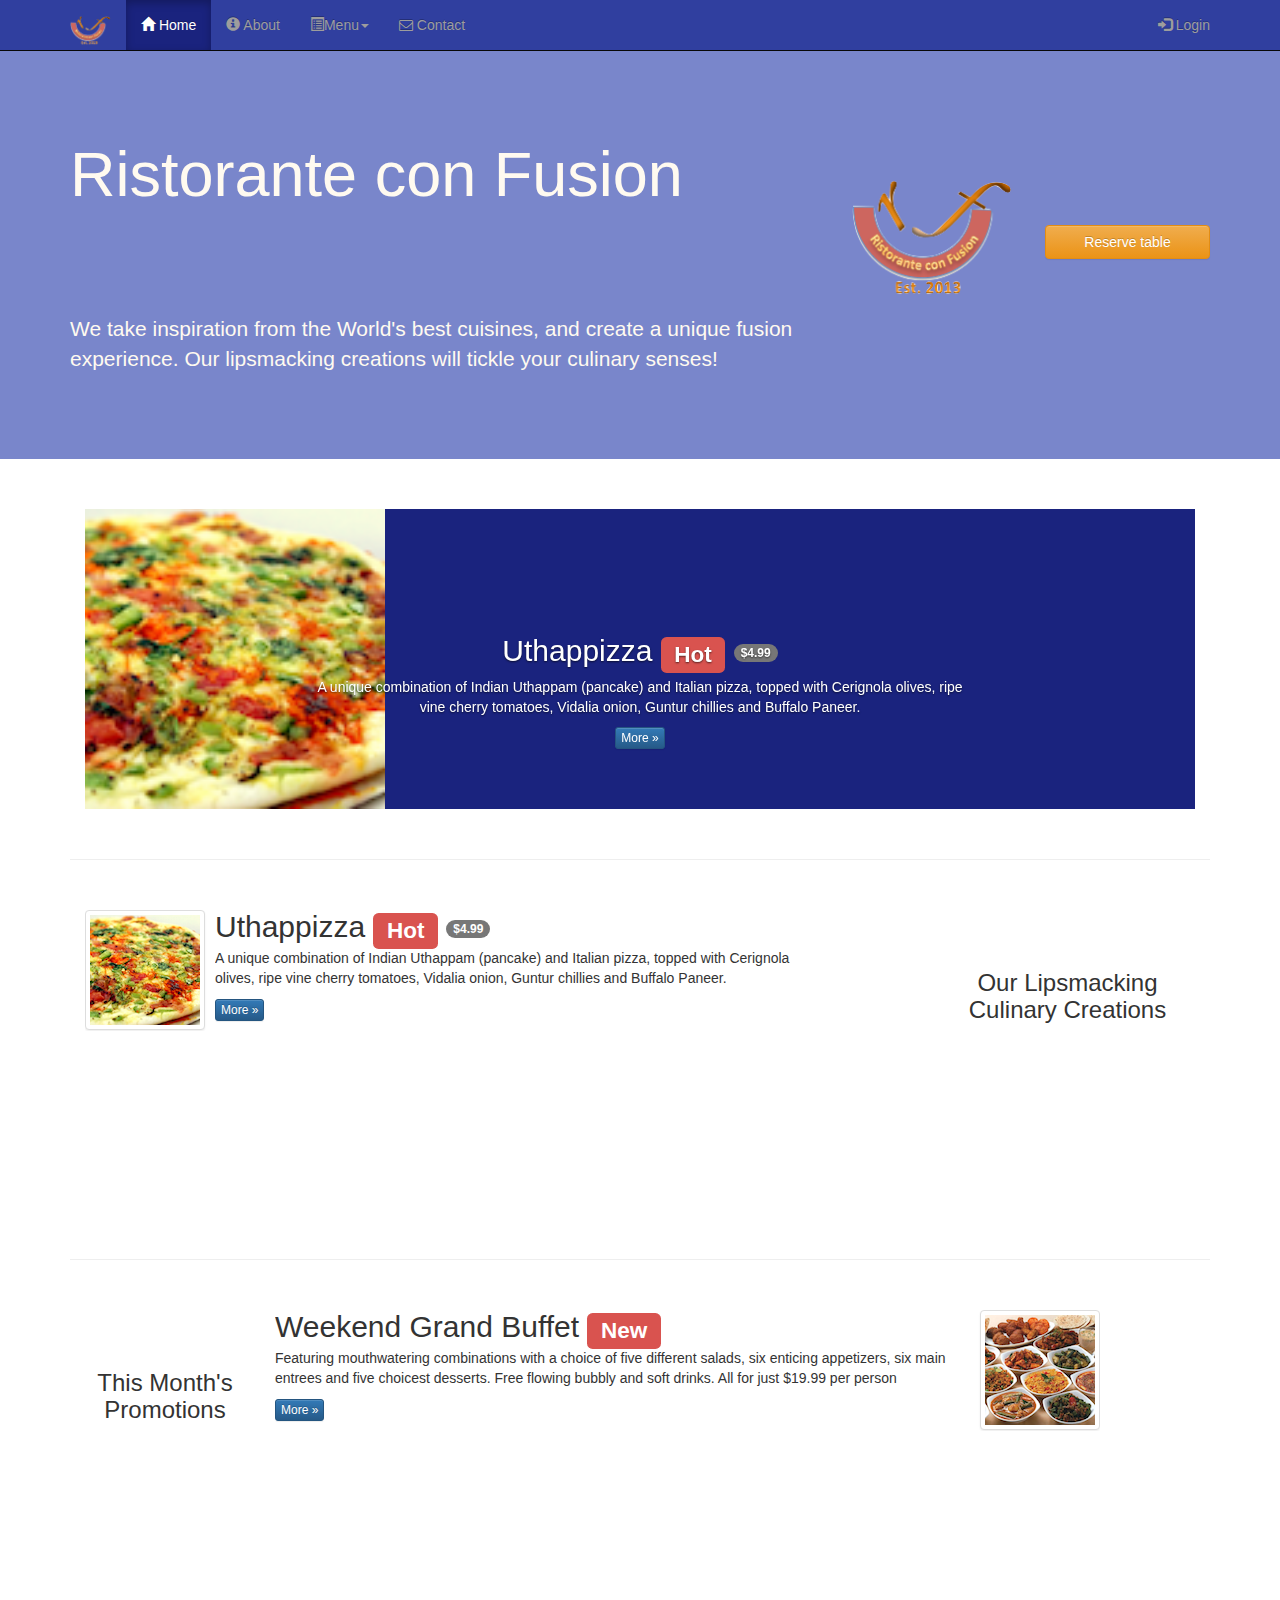
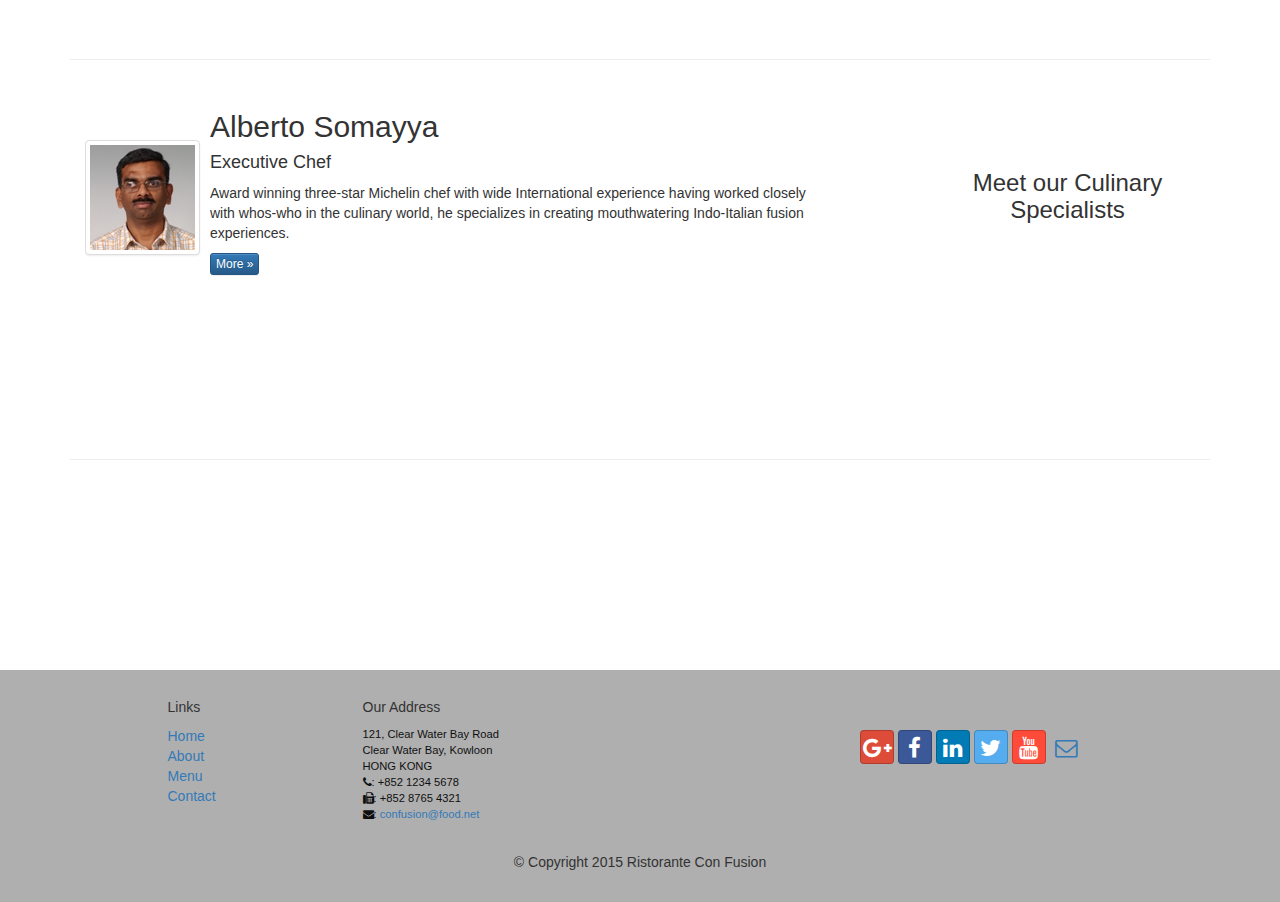
==== confusion/index.html @ 1c7f07f9 "Update index.html" ====
<!DOCTYPE html>
<html lang="en">

<head>
  <meta charset="utf-8">
  <meta http-equiv="X-UA-Compatible" content="IE-edge">
  <meta name="viewport" content="width=device-width, initial-scale=1">
  <!-- The above 3 meta tags *must* come first in the head; any other head content
    must come *after* these tags -->

    <title>Ristorante Con Fusion</title>

      <!-- Bootstrap -->
    <link href="css/bootstrap.min.css" rel="stylesheet">
    <link href="css/bootstrap-theme.min.css" rel="stylesheet">
    <link href="css/font-awesome.min.css" rel="stylesheet">
    <link href="css/bootstrap-social.css" rel="stylesheet">
    <link href="css/mystyles.css" rel="stylesheet">
    <!-- HTML5 shim and Respond.js for IE8 support of HTML5 elements and media queries -->
<!-- WARNING: Respond.js doesn't work if you view the page via file:// -->
<!--[if lt IE 9]>
  <script src="https://oss.maxcdn.com/html5shiv/3.7.2/html5shiv.min.js"></script>
  <script src="https://oss.maxcdn.com/respond/1.4.2/respond.min.js"></script>
<![endif]-->

</head>

<body>
  <nav class="navbar navbar-inverse navbar-fixed-top"
  role="navigation">
    <div class="container">
      <div class="navbar-header">
        <button type="button" class="navbar-toggle collapsed"
        data-toggle="collapse" data-target="#navbar" aria-expanded="false"
        aria-controls="navbar">
                  <span class="sr-only">Toggle navigation</span>
                  <span class="icon-bar"></span>
                  <span class="icon-bar"></span>
                  <span class="icon-bar"></span>
                </button>
                <a class="navbar-brand" href="#"><img src="img/logo.png" height=30 width=41></a>      </div>

      <div id="navbar" class="navbar-collapse collapse">

        <ul class="nav navbar-nav">
          <li class="active"><a href="#">
            <span class="glyphicon glyphicon-home"
            aria-hidden="true"></span> Home</a></li>
            <li><a href="aboutus.html">
                <span class="glyphicon glyphicon-info-sign"
                 aria-hidden="true"></span> About</a></li>
          <li class="dropdown">
            <a href="#" class="dropdown-toggle" data-toggle="dropdown"
             role="button" aria-haspopup="true" aria-expanded="false">
             <span class="glyphicon glyphicon-list-alt" aria-hidden="true">
             </span>Menu<span class="caret"></span></a>
            <ul class="dropdown-menu">
              <li><a href="#">Appetizers</a></li>
              <li><a href="#">Main coursers</a></li>
              <li><a href="#">Desserts</a></li>
              <li><a href="#">Drinks</a></li>
              <li role="serparator" class="divider"></li>
              <li class="dropdown-header">Specials</li>
				<li><a href="#">Lunch by</a></li>
              <li><a href="#">Weekend specials</a></li>
            </ul>
          </li>
          <li><a href="contactus.html">
            <i class="fa fa-envelope-o"></i> Contact</a>
          </li>
        </ul>
		    <ul class="nav navbar-nav navbar-right">
                    <li><a data-toggle="modal" data-target="#loginModal">
                    <span class="glyphicon glyphicon-log-in"></span> Login</a>
                    </li>
                </ul>
      </div>
    </div>
    </nav>

	<div id="loginModal" class="modal fade" role="dialog">
        <div class="modal-dialog">

        <!-- Modal content-->
        <div class="modal-content">
            <div class="modal-header">
                <button type="button" class="close" data-dismiss="modal">&times;</button>
                <h4 class="modal-title">Login </h4>
            </div>
            <div class="modal-body">
				<form class="form-inline">
					<div class="form-group">
						<label class="sr-only" for="email">Email address</label>
            			<input	type="email"	class="form-control input-sm" id="email" placeholder="Email">
					</div>
					<div class="form-group">
						<label class="sr-only" for="password">Password</label>
            			<input	type="password"	class="form-control input-sm" id="password" placeholder="Password">
					</div>
            			<div class="checkbox">
					<label><input type="checkbox">Remember me</label>
					</div>
          <button	type="submit"	class="btn btn-info btn-sm">Sign in</button>
					<button type="button" class="btn btn-default btn-sm"
                       data-dismiss="modal">Cancel</button>
        		</form>
            </div>
        </div>
        </div>
    </div>

	        <div id="Reservemodal" class="modal fade" role="dialog">
        <div class="modal-dialog">
        <!-- Modal content-->
        <div class="modal-content">
            <div class="modal-header">
                <button type="button" class="close" data-dismiss="modal">&times;</button>
                <h3 class="modal-title">Reserve a Table </h3>
            </div>
            <div class="modal-body">

             <div class="row row content">
          <p style="padding:10px;"></p>
            <form class="form-horizontal" role="form">

              <div class="form-group">
		      <div class="col-sm-2 col-sm-offset-1">
                <label for="guests" class="control-label">Number of Guests</label>
		      </div>
                <div class="col-sm-9">
                  <input type="radio" name="number" value="one"> 1
                  <input type="radio" name="number" value="two"> 2
                  <input type="radio" name="number" value="three"> 3
                  <input type="radio" name="number" value="four"> 4
                  <input type="radio" name="number" value="five"> 5
                  <input type="radio" name="number" value="six"> 6
                </div>
              </div>

		    <div class="form-group">
			    <div class="col-sm-2 col-sm-offset-1">
					<label for "section" class="control-label"> Section </label>
				</div>
				<div class="col-sm-9">
					<div class="btn-group btn-group-sm" role="group">
						<div class="btn-group" data-toggle="buttons">
							<label class="btn btn-default active btn btn-success">
								<input type="radio" id="non-smoking">Non-smoking</button>
							</label>
							<label class="btn btn-default btn btn-danger">
								<input type="radio" id="smoking">Smoking</button>
							</label>
			    </div>
					</div>
				</div>
				</div>

              <p style="padding:10px;"></p>
              <div class="form-group has-feedback">
		      <div class="col-sm-2 col-sm-offset-1">
                <label for="date" class="control-label">Date and time</label>
		      </div>

                <div class="col-sm-4">
                    <input type="date" class="form-control" id="date" name="date" placeholder="Date">
                    <i class="glyphicon glyphicon-calendar form-control-feedback"></i>
                </div>

                <div class="col-sm-4">
                  <input type="time" class="form-control" id="time" name="time" placeholder="Time">
                  <i class="glyphicon glyphicon-time form-control-feedback"></i>
                </div>
              </div>

              <div class="col-sm-4 col-sm-offset-3">
		      <button type="submit" class="btn btn-primary">Reserve</button>
		      <button type="button" class="btn btn-default btn-sm" data-dismiss="modal">Cancel</button>
		</div>

            <p style="padding:15px;"></p>
	    <div class="col-sm-12">
            <div class="alert alert-warning alert-dismissible" role="alert">
              <button type="button" class="close" data-dismiss="alert" aria-label="Close">
                <span aria-hidden="true">&times;</span>
              </button>
              <strong>Warning</strong>:Please
              <a href="tel:+85212345678" class="alert-link">
              call</a> us to reserve for more than six guests.
		    </div>

            </form>
          </div>
        </div>

            </div>
        </div>
        </div>
    </div>

    <header class="jumbotron row-header">

        <!-- Main component for a primary marketing message or call to action -->

        <div class="container">
            <div class="row">
                <div class="col-xs-12 col-sm-8">
                    <h1>Ristorante con Fusion</h1>
                    <p style="padding:40px;"></p>
                    <p>We take inspiration from the World's best cuisines, and create a unique fusion experience. Our lipsmacking creations will tickle your culinary senses!</p>
                </div>
                <div class="col-xs-12 col-sm-2">
                    <p style="padding:20px;"></p>
                    <img src="img/logo.png" class="img-responsive">
                </div>
                <div class="col-xs-12 col-sm-2">
                  <p style="padding:45px;"></p>
			<a type="button" class="btn btn-warning	btn-block"
			   data-toggle="modal" data-target="#Reservemodal">Reserve table</a>
                </div>

            </div>
        </div>

    </header>

    <div class="container">

	    <div class="row row-content">
			<div class="col-xs-12">
				<div id="mycarousel" class="carousel slide" data-ride="carousel">
					             <!-- Wrapper for slides -->
                <div class="carousel-inner" role="listbox">
                    <div class="item active">
                        <img class="img-responsive"
                         src="img/uthappizza.png" alt="Uthappizza">
                        <div class="carousel-caption">
                        <h2>Uthappizza  <span class="label label-danger">Hot</span> <span class="badge">$4.99</span></h2>
                        <p>A unique combination of Indian Uthappam (pancake) and
                          Italian pizza, topped with Cerignola olives, ripe vine
                          cherry tomatoes, Vidalia onion, Guntur chillies and
                          Buffalo Paneer.</p>
                        <p><a class="btn btn-primary btn-xs" href="#">More &raquo;</a></p>
                        </div>
                    </div>
                    <div class="item">
						<img class="media-object img-thumbnail" src="img/buffet.png" alt="buffet">
                        <div class="carousel-caption">
                        <h2>Weekend Grand Buffet <span class="label label-danger label-xs">New</span></h2>
                         <p>Featuring mouthwatering combinations with a choice of five different salads,
                  six enticing appetizers, six main entrees and five choicest desserts.
                  Free flowing bubbly and soft drinks. All for just $19.99 per person </p>
                <p><a class="btn btn-primary btn-xs" href="#">More &raquo;</a></p>
                        </div>
                    </div>
                    <div class="item">
                        <img class="media-object img-thumbnail"
                       src="img/alberto.png" alt="Alberto Somayya">
                        <div class="carousel-caption">
							<h2>Alberto Somayya</h2>
							<h4>Executive chef</h4>
                         <p>Award winning three-star Michelin chef with wide
                       International experience having worked closely with
                       whos-who in the culinary world, he specializes in
                        creating mouthwatering Indo-Italian fusion experiences.
                       </p>
                      <p><a class="btn btn-primary btn-xs" href="#">More &raquo;</a></p>
                        </div>
                    </div>
                </div>
				</div>
			</div>
    </div>

        <div class="row row-content">
            <div class="col-xs-12 col-sm-3 col-sm-push-9">
                <p style="padding:20px;"></p>
                <h3 align=center>Our Lipsmacking Culinary Creations</h3>
            </div>
            <div class="col-xs-12 col-sm-8 col-sm-pull-3">
              <div class="media">
                  <div class="media-left media-middle">
                      <a href="#">
                      <img class="media-object img-thumbnail"
                       src="img/uthappizza.png" alt="Uthappizza">
                      </a>
                  </div>
                  <div class="media-body">
                      <h2 class="media-heading">Uthappizza
                        <span class="label label-danger">Hot</span>
                       <span class="badge">$4.99</span>
                     </h2>
                      <p>A unique combination of Indian Uthappam (pancake) and
                        Italian pizza, topped with Cerignola olives, ripe vine
                        cherry tomatoes, Vidalia onion, Guntur chillies and
                        Buffalo Paneer.</p>
                      <p><a class="btn btn-primary btn-xs" href="#">More &raquo;</a></p>
                  </div>
              </div>
            </div>
        </div>


        <div class="row row-content">
            <div class="col-xs-12 col-sm-2">
                <p style="padding:20px;"></p>
                <h3 align=center>This Month's Promotions</h3>
            </div>
            <div class="col-xs-12 col-sm-9">
              <div class="media">
                <div class="media-body">
                <h2 class="media-heading">Weekend Grand Buffet
                  <span class="label label-danger label-xs">New</span>

                </h2>
                <p>Featuring mouthwatering combinations with a choice of five different salads,
                  six enticing appetizers, six main entrees and five choicest desserts.
                  Free flowing bubbly and soft drinks. All for just $19.99 per person </p>
                <p><a class="btn btn-primary btn-xs" href="#">More &raquo;</a></p>
              </div>
              <div class="media-right media-middle">
                  <a href="#">
                  <img class="media-object img-thumbnail"
                   src="img/buffet.png" alt="buffet">
                  </a>
              </div>
            </div>
        </div>
      </div>






        <div class="row row-content">
            <div class="col-xs-12 col-sm-3 col-sm-push-9">
                <p style="padding:20px;"></p>
                <h3 align=center>Meet our Culinary Specialists</h3>
            </div>
            <div class="col-xs-12 col-sm-8 col-sm-pull-3" >
              <div class="media">
                  <div class="media-left media-middle">
                      <a href="#">
                      <img class="media-object img-thumbnail"
                       src="img/alberto.png" alt="Alberto Somayya">
                      </a>
                  </div>
                  <div class="media-body">
                      <h2 class="media-heading">Alberto Somayya</h2>
                      <h4>Executive Chef</h4>
                      <p>Award winning three-star Michelin chef with wide
                       International experience having worked closely with
                       whos-who in the culinary world, he specializes in
                        creating mouthwatering Indo-Italian fusion experiences.
                       </p>
                      <p><a class="btn btn-primary btn-xs" href="#">More &raquo;</a></p>
                  </div>
              </div>
            </div>
        </div>

    </div>

    <p style="padding:100px;"></p>
    <footer class="row-footer">
        <div class="container">
            <div class="row">
                <div class="col-xs-5 col-xs-offset-1 col-sm-2 col-sm-offset-1">
                    <h5>Links</h5>
                    <ul class="list-unstyled">
                        <li><a href="#">Home</a></li>
                        <li><a href="#">About</a></li>
                        <li><a href="#">Menu</a></li>
                        <li><a href="#">Contact</a></li>
                    </ul>
                </div>
                <div class="col-xs-6 col-sm-5">
                    <h5>Our Address</h5>
                    <address>
		              121, Clear Water Bay Road<br>
		              Clear Water Bay, Kowloon<br>
		              HONG KONG<br>
		              <i class="fa fa-phone"></i>: +852 1234 5678<br>
		              <i class="fa fa-fax"></i>: +852 8765 4321<br>
		              <i class="fa fa-envelope"></i>: <a href="mailto:confusion@food.net">confusion@food.net</a>
		           </address>
                </div>
                <div class="col-xs-12 col-sm-4">
                    <div class="nav navbar-nav" style="padding: 40px 10px;">

                        <a class="btn btn-social-icon btn-google-plus" href="http://google.com/+">
                          <i class="fa fa-google-plus"></i></a>
                        <a class="btn btn-social-icon btn-facebook" href="http://www.facebook.com/profile.php?id=">
                          <i class="fa fa-facebook"></i></a>
                        <a class="btn btn-social-icon btn-linkedin" href="http://www.linkedin.com/in/">
                          <i class="fa fa-linkedin"></i></a>
                        <a class="btn btn-social-icon btn-twitter" href="http://twitter.com/">
                          <i class="fa fa-twitter"></i></a>
                        <a class="btn btn-social-icon btn-youtube" href="http://youtube.com/">
                          <i class="fa fa-youtube"></i></a>
                        <a class="btn btn-social-icon" href="mailto:">
                          <i class="fa fa-envelope-o"></i></a>
                    </div>
                </div>
                <div class="col-xs-12 col-sm-12">
                    <p style="padding:10px;"></p>
                    <p align=center>© Copyright 2015 Ristorante Con Fusion</p>
                </div>
            </div>
        </div>
    </footer>
    <!-- jQuery (necessary for Bootstrap's JavaScript plugins) -->
  <script src="https://ajax.googleapis.com/ajax/libs/jquery/1.11.3/jquery.min.js"></script>
  <!-- Include all compiled plugins (below), or include individual files as needed -->
  <script src="js/bootstrap.min.js"></script>
	    <script>
        $(document).ready(function(){
        $('[data-toggle="tooltip"]').tooltip();
         });
    </script>



</body>

</html>
---- confusion/css/mystyles.css ----
.row-header{
  margin:0px auto;
  padding:0px auto;
}

.row-content {
  margin:0px auto;
  padding: 50px 0px 50px 0px;
  border-bottom: 1px ridge;
  min-height: 400px;
}

.jumbotron {
  padding: 70px 30px 70px 30px;
  margin:0px auto;
  background: #7986CB;
  color:floralwhite;
}

address{
  font-size: 80%;
  margin:0px;
  color:#0f0f0f;
}

.row-footer {
  margin:0px auto;
  background-color: #AFAFAF;
  padding: 20px 0px 20px 0px
}

body{
  align:center;
  padding:50px 0px 0px 0px;
  z-index:0;
}

.navbar-inverse {
  background: #303F9F;
}

.navbar-inverse .navbar-nav > .active > a,
.navbar-inverse .navbar-nav > .active > a:hover,
.navbar-inverse .navbar-nav > .active > a:focus {
  color: #fff;
  background: #1A237E;
}

.navbar-inverse .navbar-nav > .open > a,
.navbar-inverse .navbar-nav > .open > a:hover,
.navbar-inverse .navbar-nav > .open > a:focus{
  color: #fff;
  background: #1A237E;
}

.navbar-inverse .navbar-nav .open .dropdown-menu> li> a,
.navbar-inverse .navbar-nav .open .dropdown-menu {
  background-color: #303F9F;
  color: #eeeeee
}

.navbar-inverse .navbar-nav .open .dropdown-menu> li> a {
  color: #000000;
}

.tab-content {
  border-left: 1px solid #ddd;
  border-right: 1px solid #ddd;
  border-bottom: 1px solid #ddd;
  padding: 10px;
}

.affix{
  top:100px;
}

.carousel {
    background:#1A237E;
}
.carousel .item {
  height: 300px;
}
.item img {
    position: absolute;
    top: 0;
    left: 0;
    min-height: 300px;
}
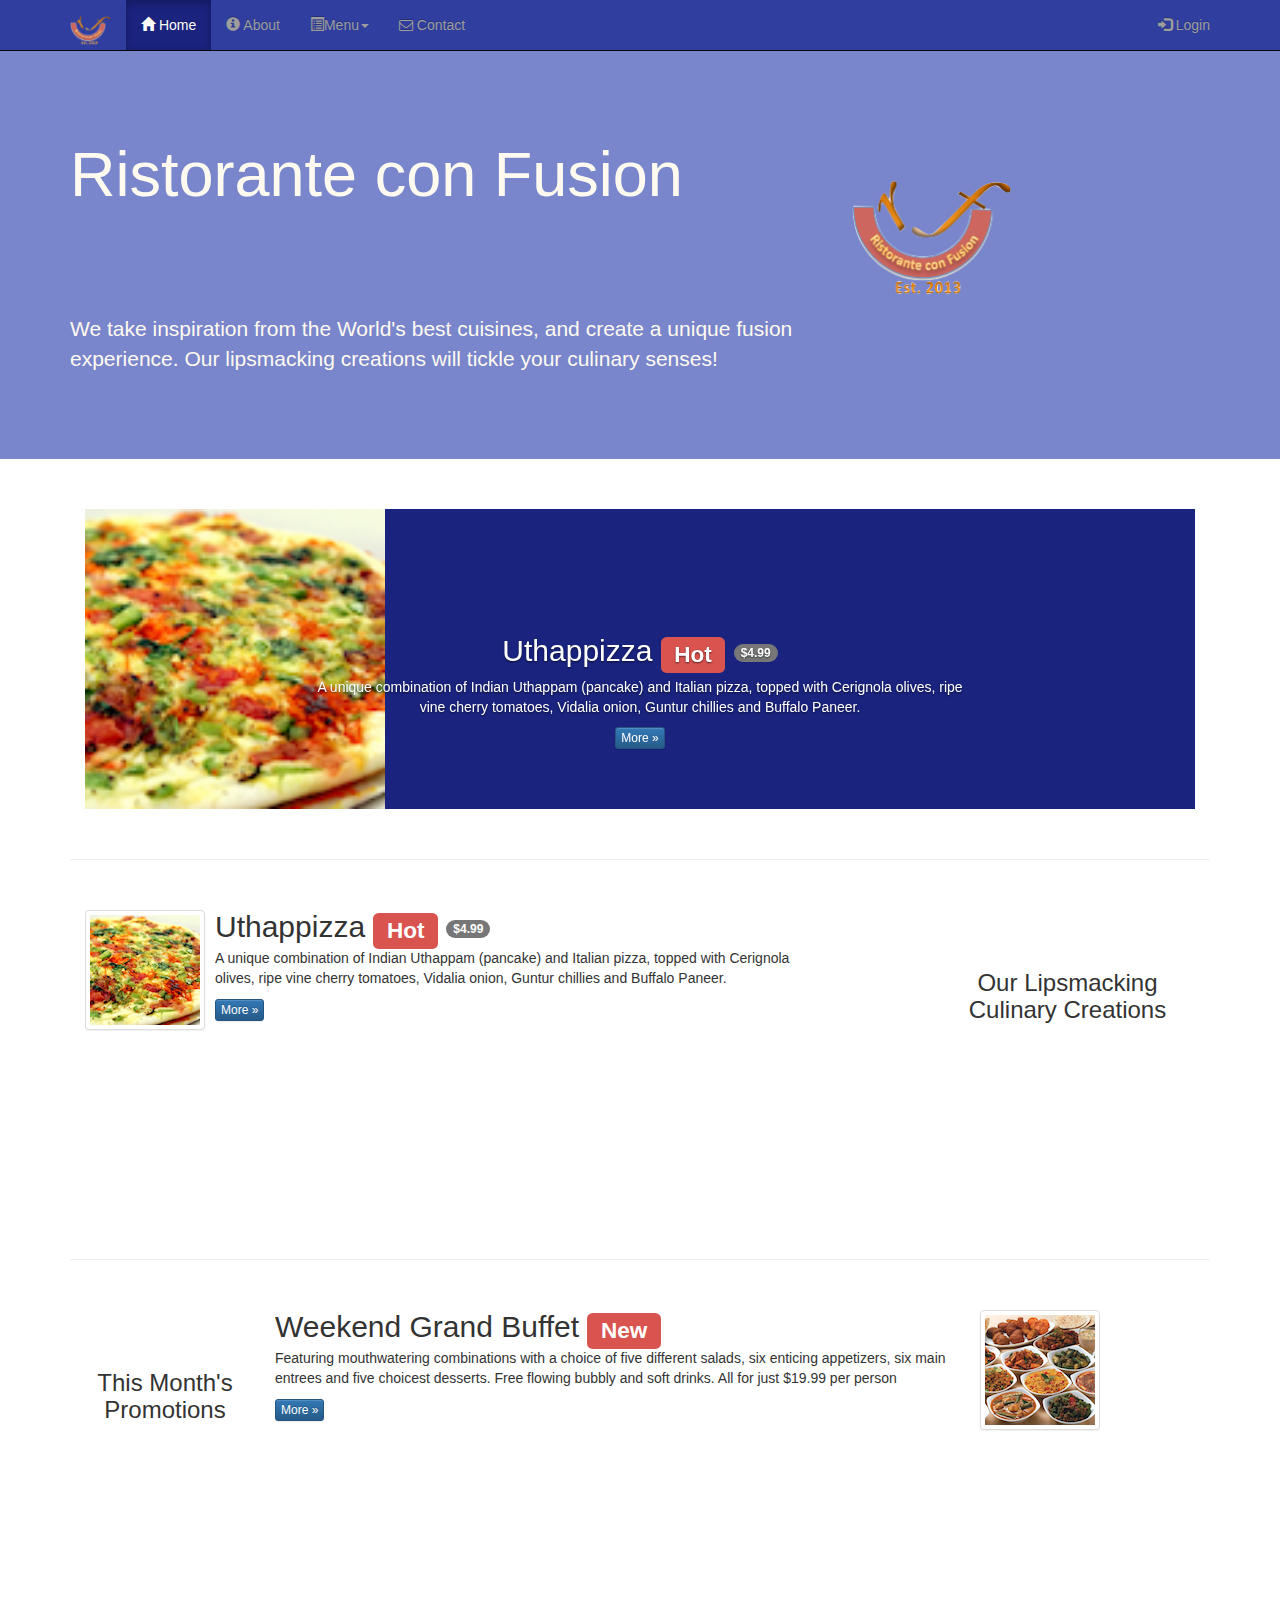
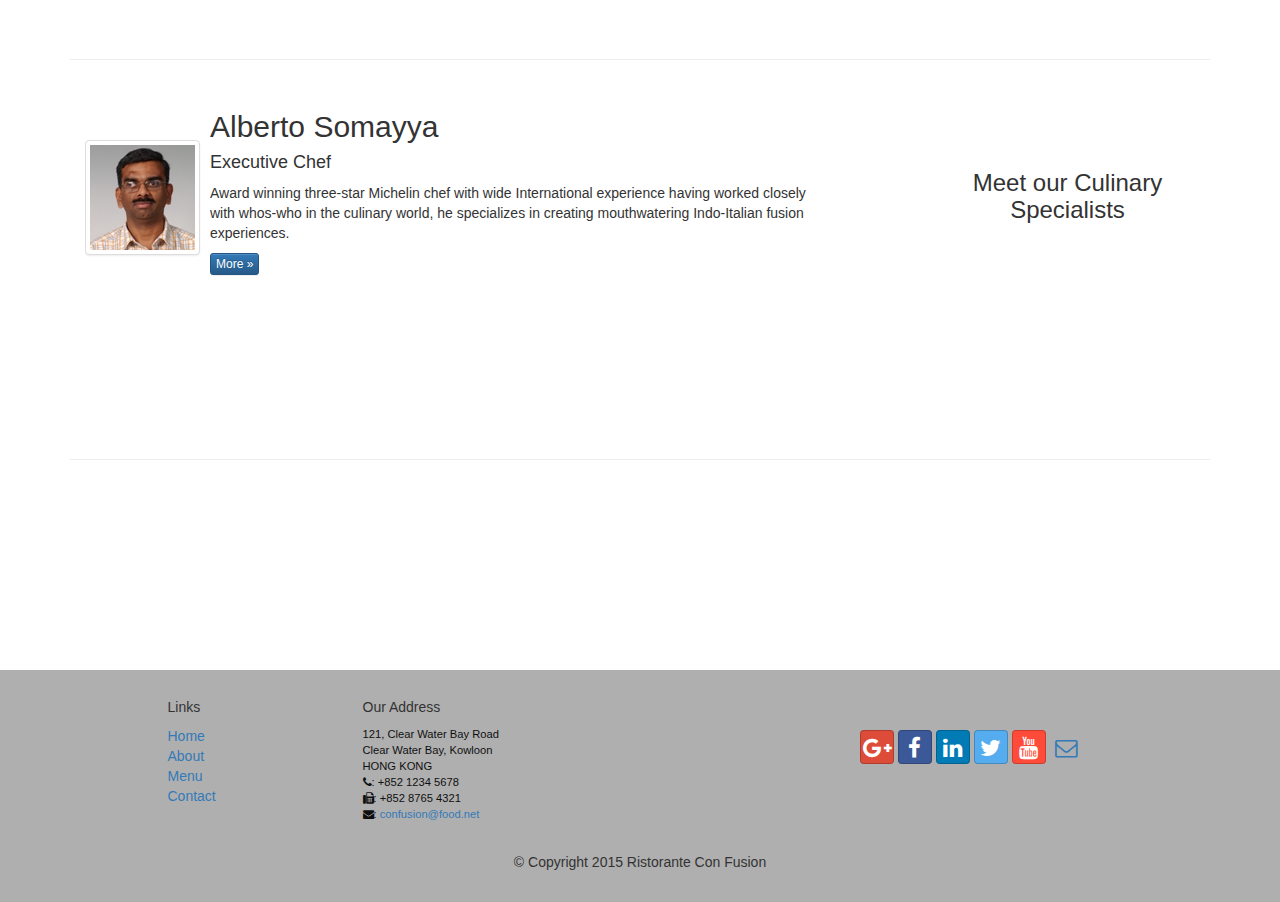
==== commit 8721ff57: "Merge branch 'master' into aboutus-1" ====
--- a/confusion/index.html
+++ b/confusion/index.html
@@ -214,8 +214,7 @@
                 </div>
                 <div class="col-xs-12 col-sm-2">
                   <p style="padding:45px;"></p>
-			<a type="button" class="btn btn-warning	btn-block"
-			   data-toggle="modal" data-target="#Reservemodal">Reserve table</a>
+
                 </div>
 
             </div>
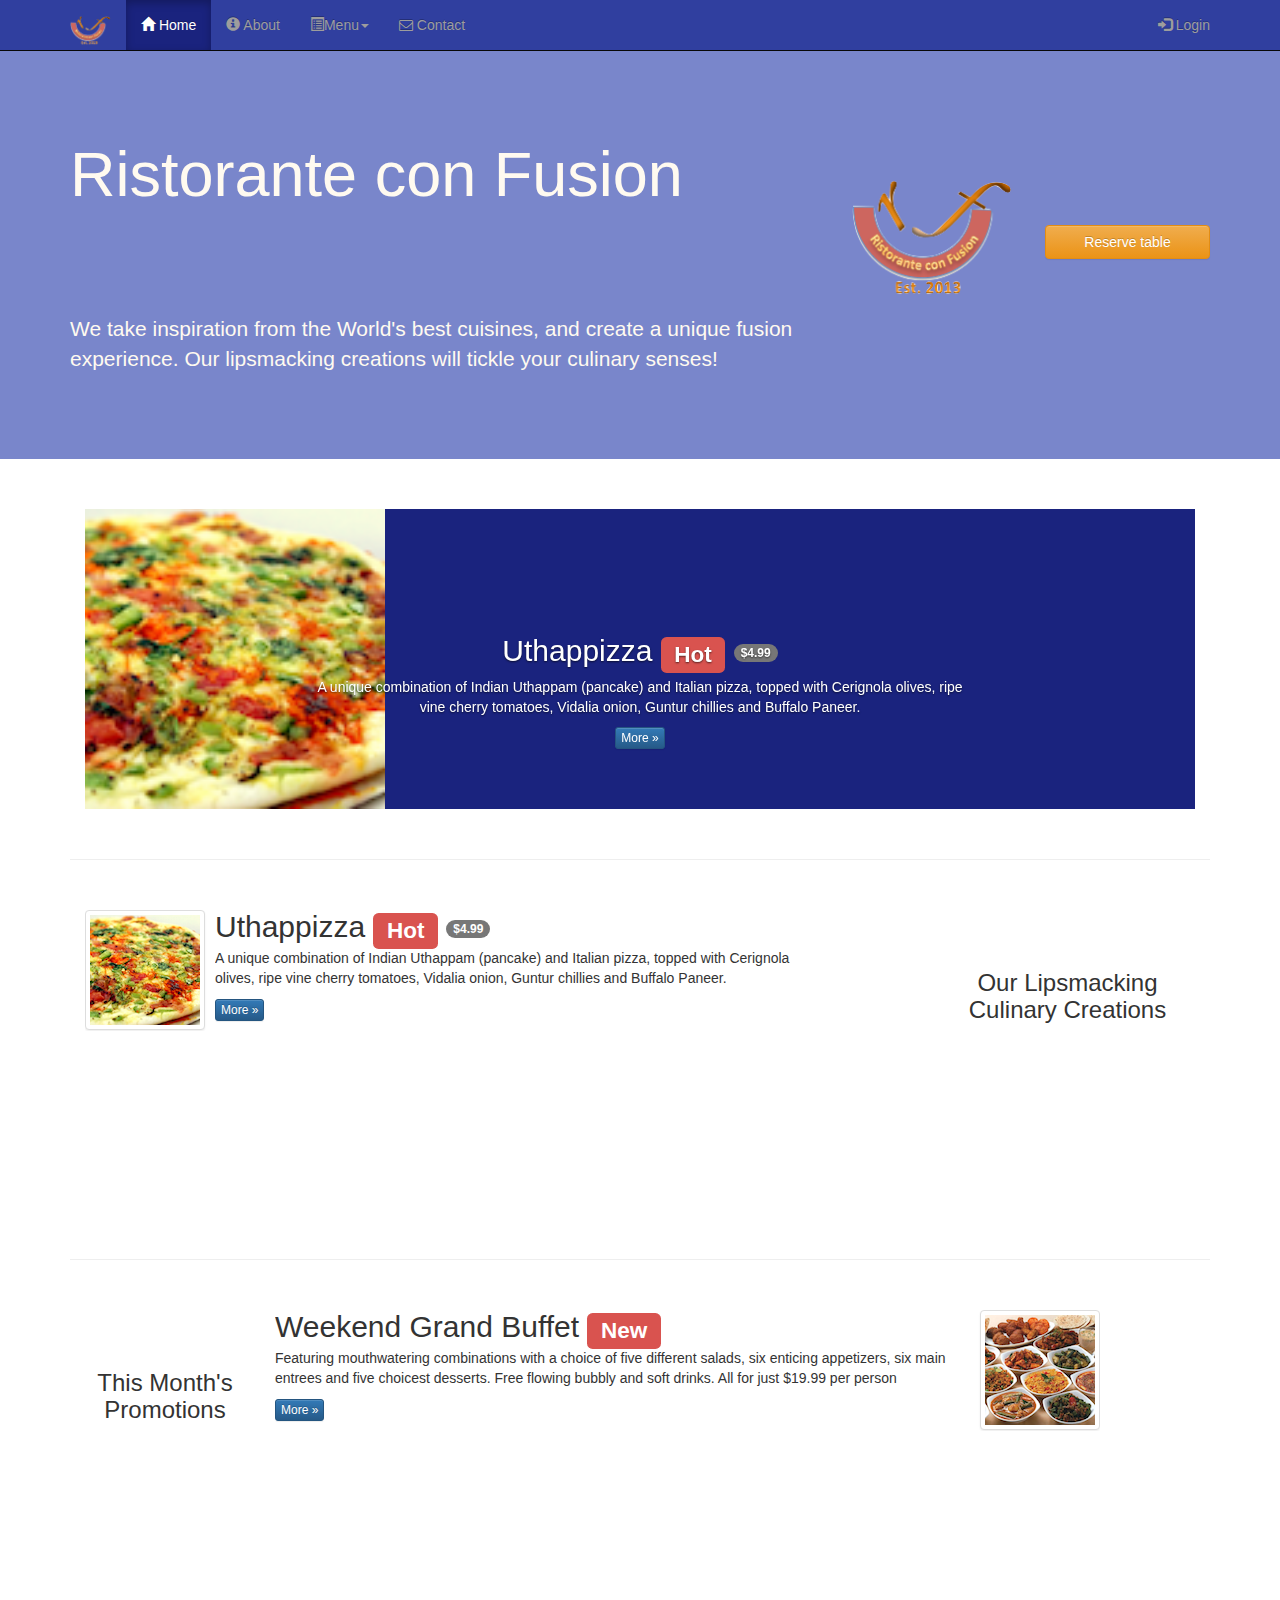
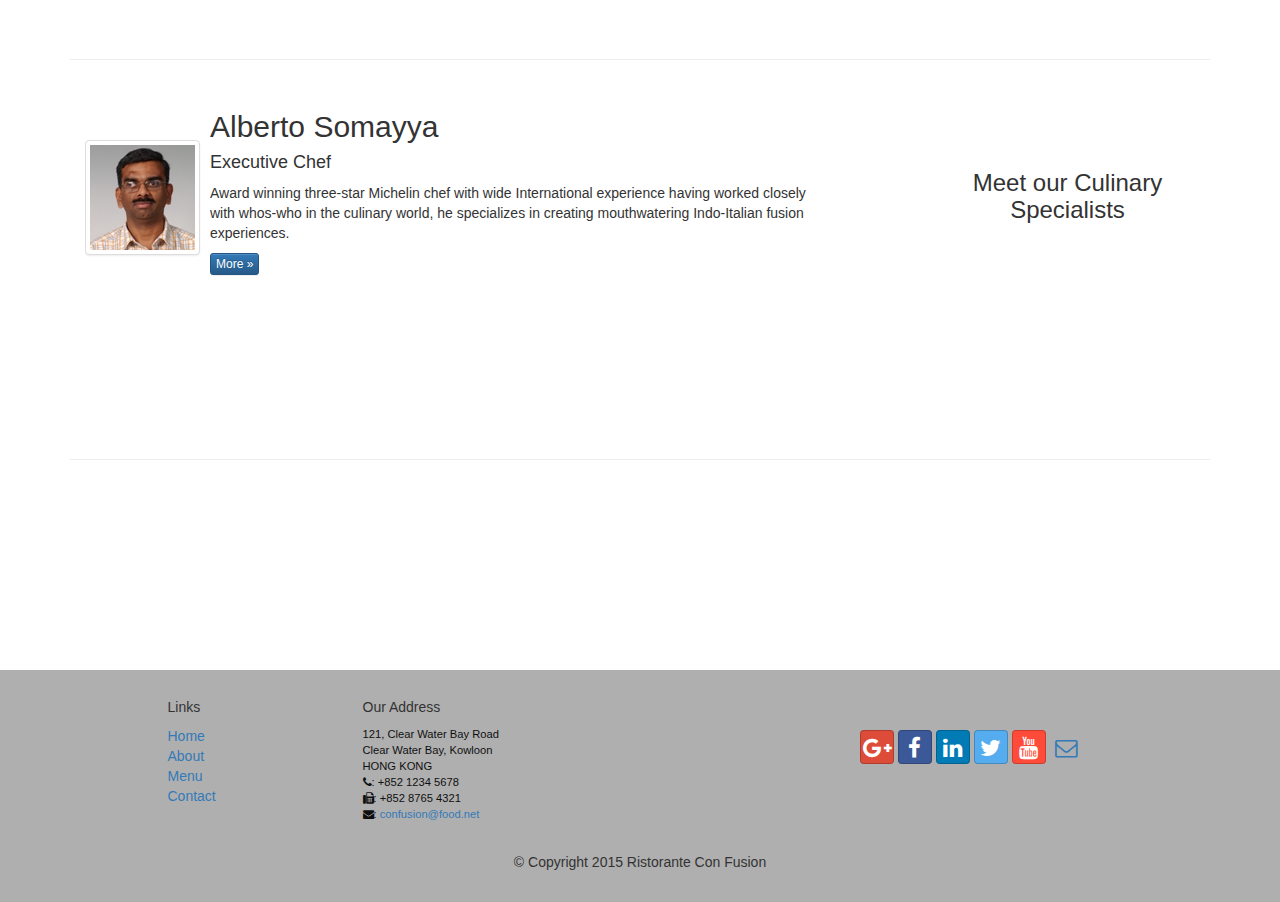
==== commit 0fcb736c: "Create index.html" ====
--- a/confusion/index.html
+++ b/confusion/index.html
@@ -212,8 +212,11 @@
                     <p style="padding:20px;"></p>
                     <img src="img/logo.png" class="img-responsive">
                 </div>
+		    
                 <div class="col-xs-12 col-sm-2">
                   <p style="padding:45px;"></p>
+			<a type="button" class="btn btn-warning	btn-block"
+			   data-toggle="modal" data-target="#Reservemodal">Reserve table</a>
 
                 </div>
 
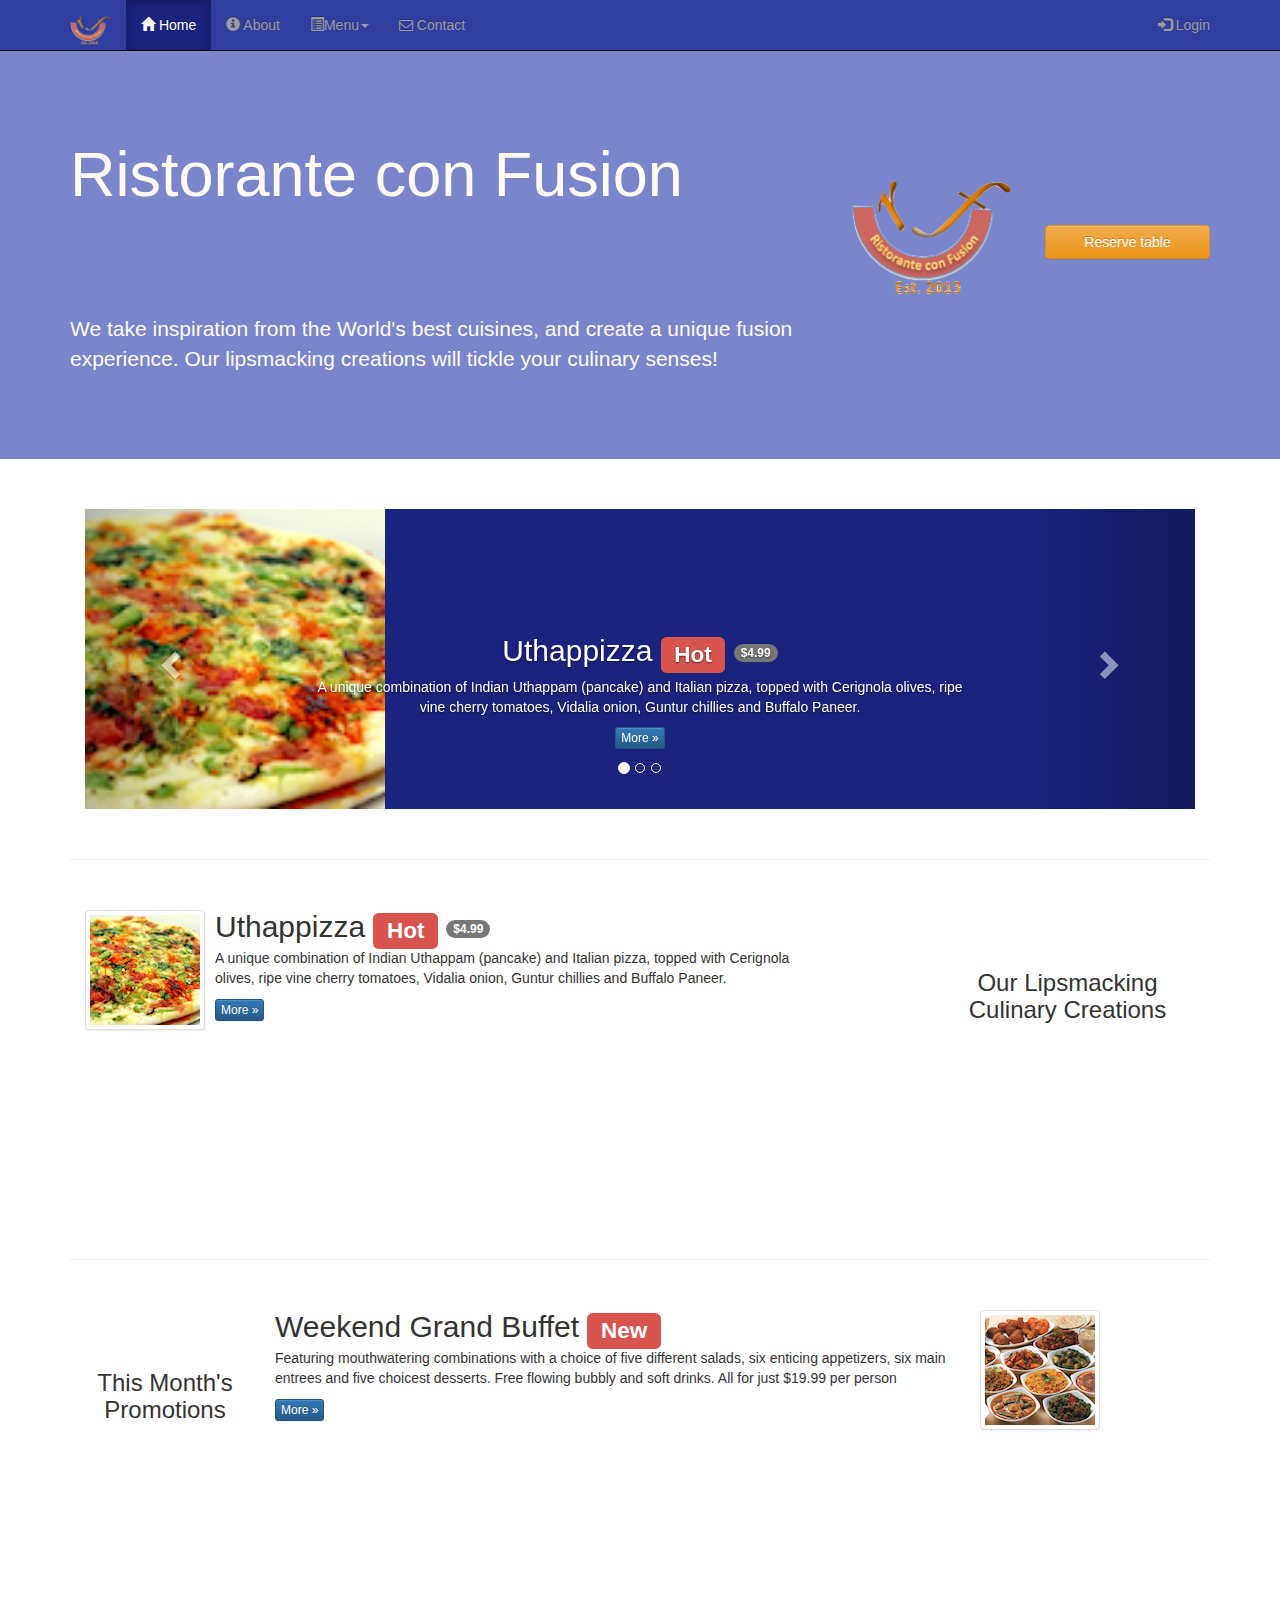
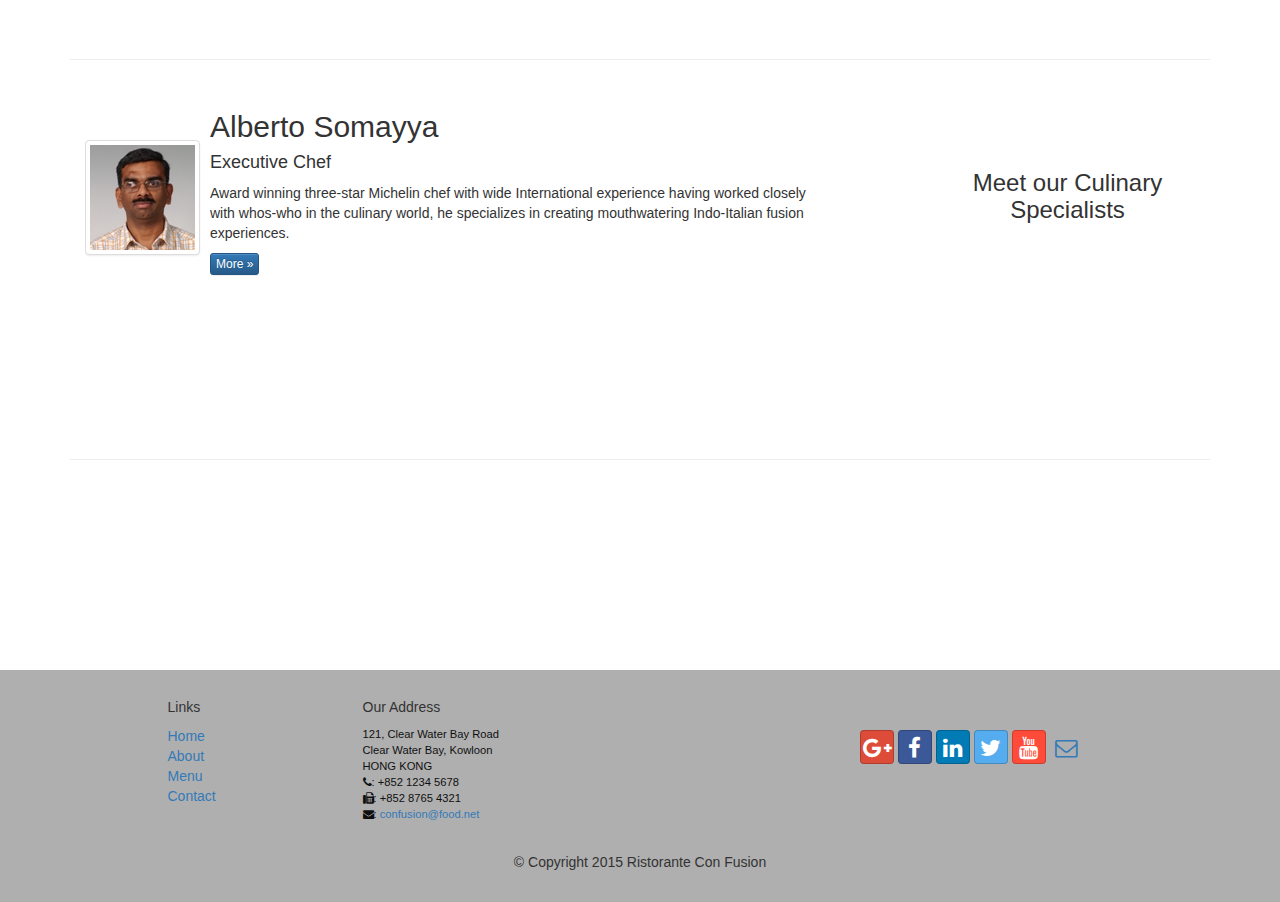
==== commit d0c10bb2: "Create index.html" ====
--- a/confusion/index.html
+++ b/confusion/index.html
@@ -230,6 +230,13 @@
 	    <div class="row row-content">
 			<div class="col-xs-12">
 				<div id="mycarousel" class="carousel slide" data-ride="carousel">
+					                <!-- Indicators -->
+					<ol class="carousel-indicators">
+						<li data-target="#mycarousel" data-slide-to="0" class="active"></li>
+						<li data-target="#mycarousel" data-slide-to="1"></li>
+						<li data-target="#mycarousel" data-slide-to="2"></li>
+					</ol>
+
 					             <!-- Wrapper for slides -->
                 <div class="carousel-inner" role="listbox">
                     <div class="item active">
@@ -269,6 +276,16 @@
                         </div>
                     </div>
                 </div>
+					                <!-- Controls -->
+                <a class="left carousel-control" href="#mycarousel" role="button" data-slide="prev">
+                    <span class="glyphicon glyphicon-chevron-left" aria-hidden="true"></span>
+                    <span class="sr-only">Previous</span>
+                </a>
+                <a class="right carousel-control" href="#mycarousel" role="button" data-slide="next">
+                    <span class="glyphicon glyphicon-chevron-right" aria-hidden="true"></span>
+                    <span class="sr-only">Next</span>
+                </a>
+
 				</div>
 			</div>
     </div>
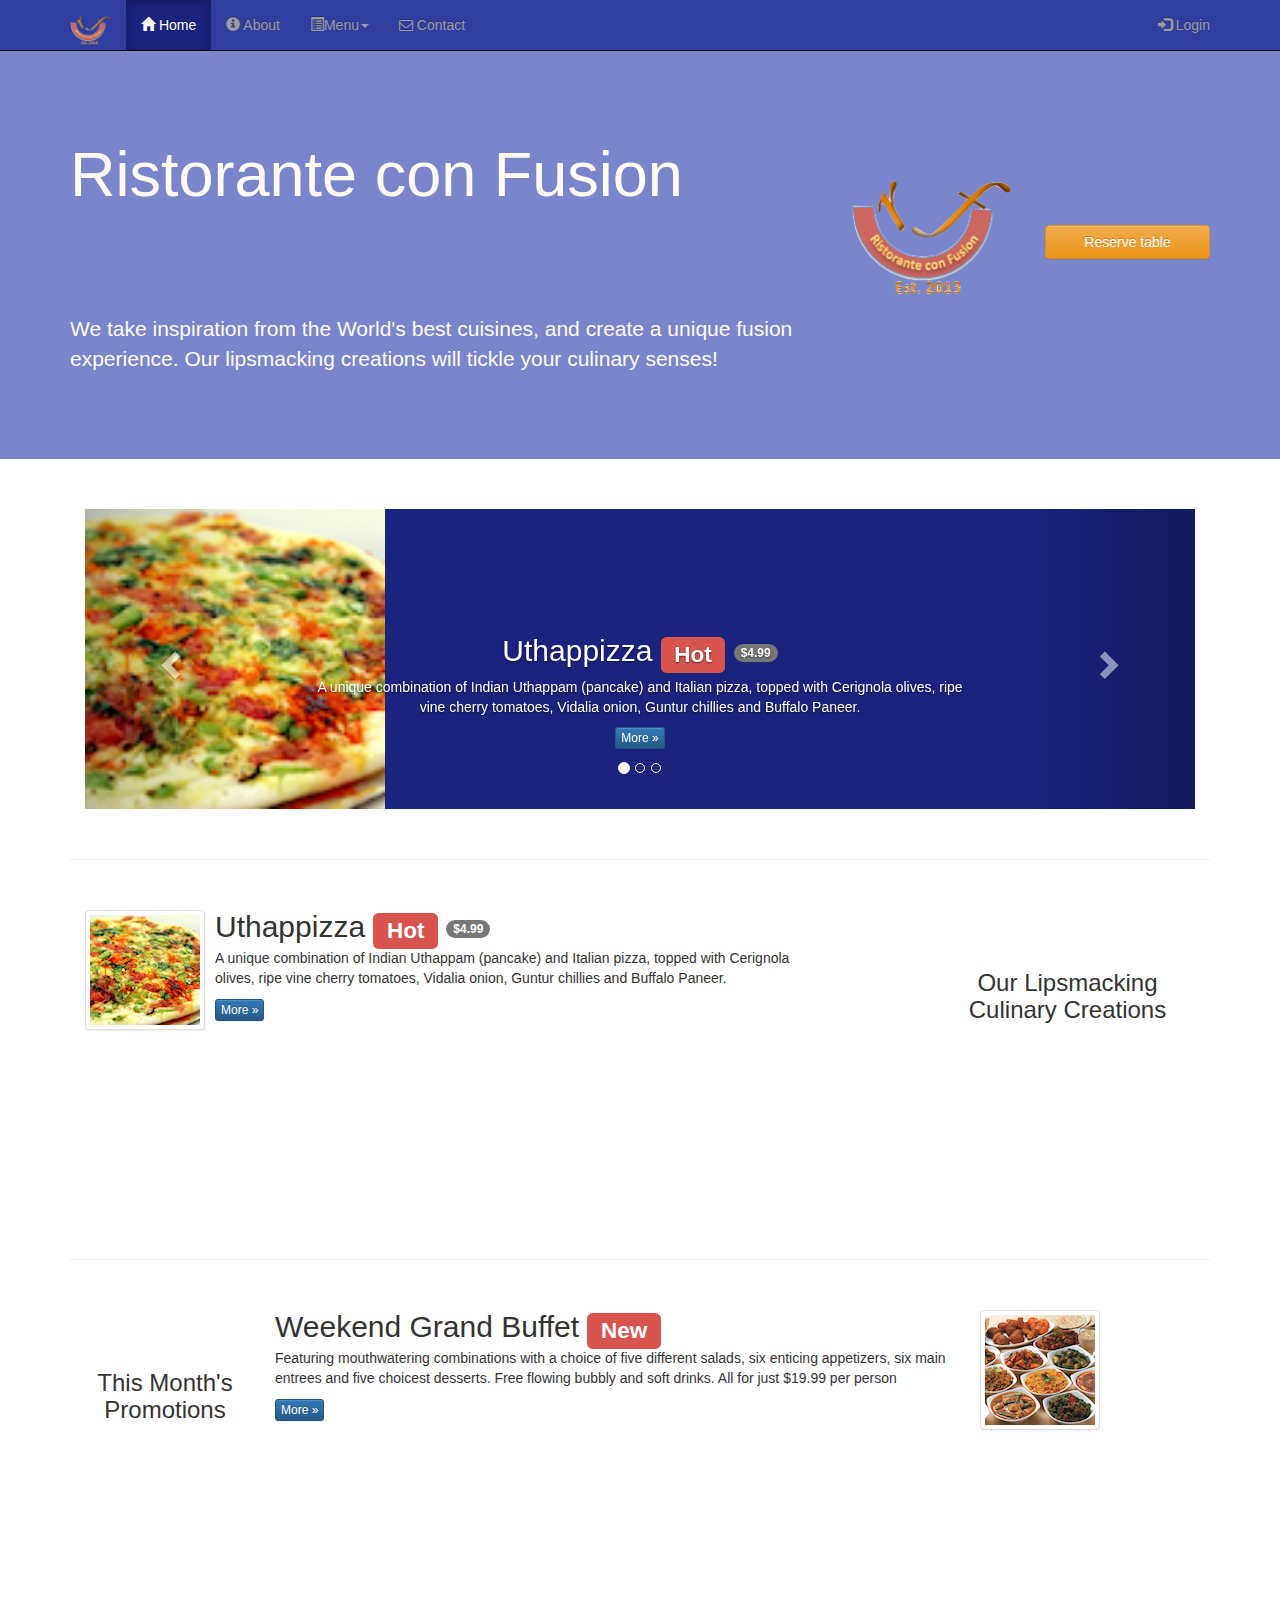
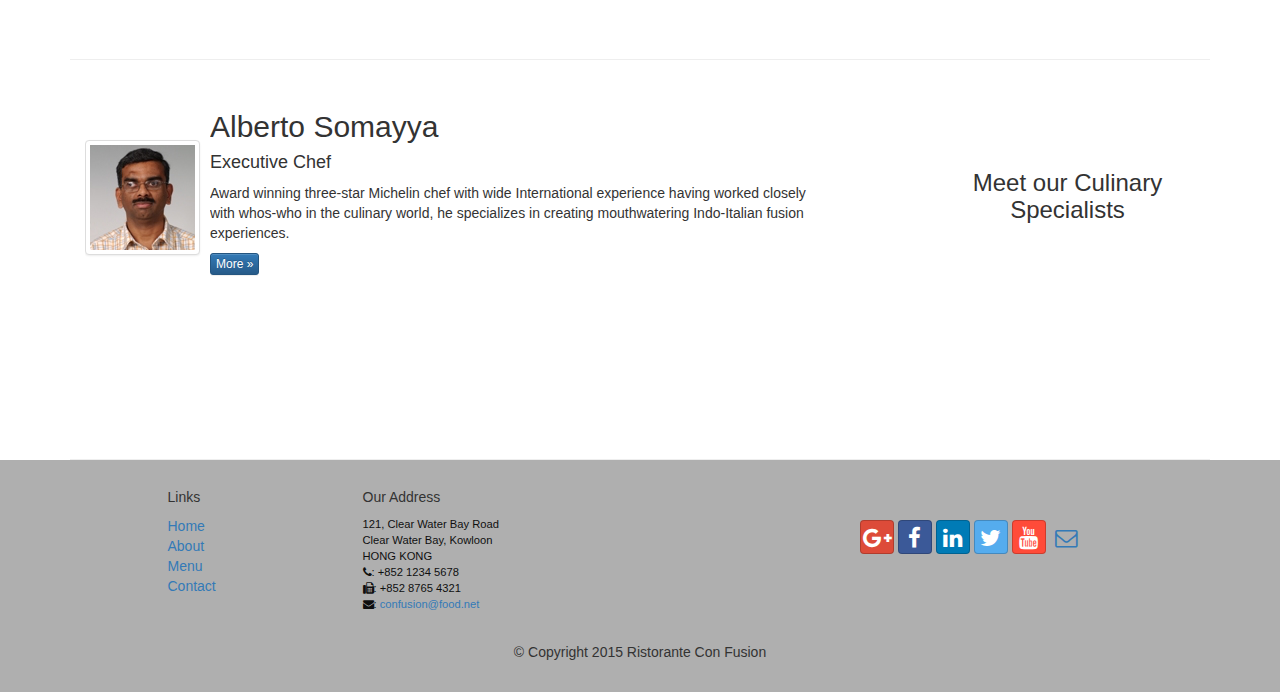
==== commit ec3b4d97: "Create index.html" ====
--- a/confusion/index.html
+++ b/confusion/index.html
@@ -380,7 +380,6 @@
 
     </div>
 
-    <p style="padding:100px;"></p>
     <footer class="row-footer">
         <div class="container">
             <div class="row">
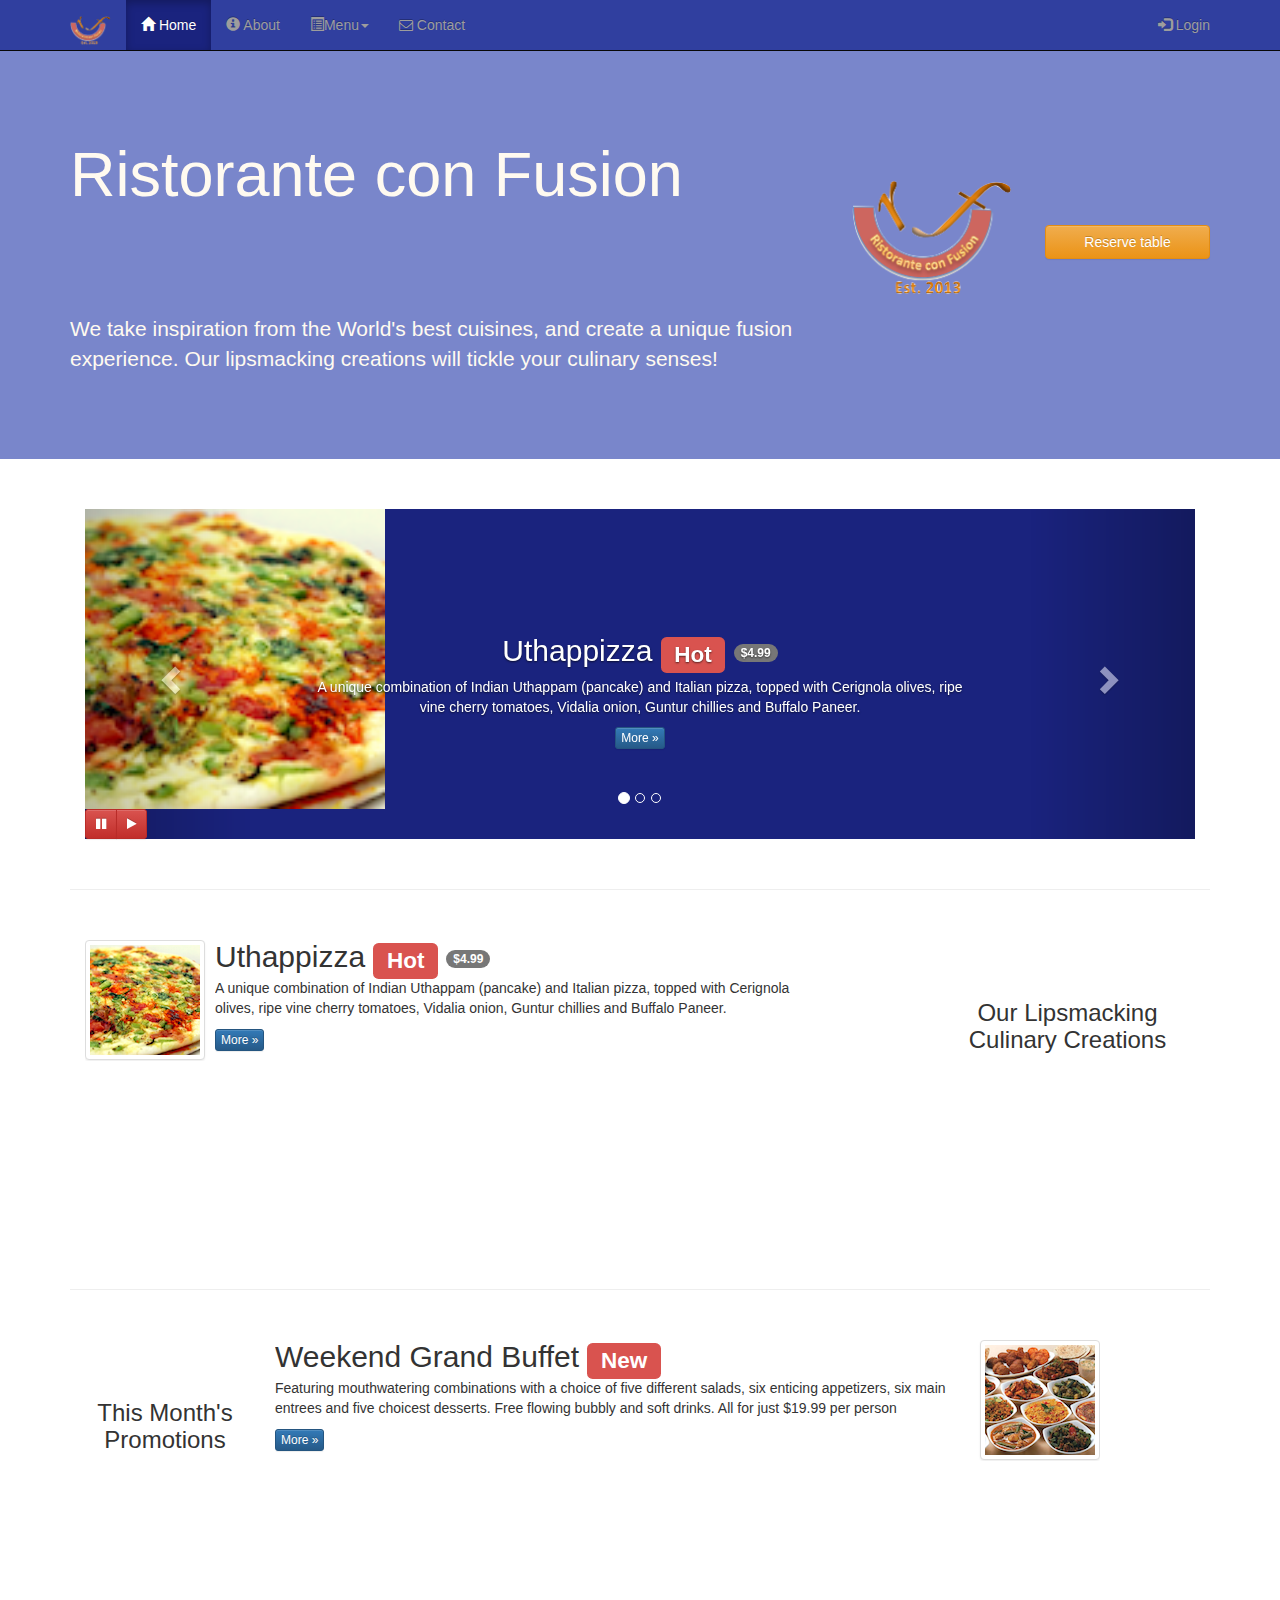
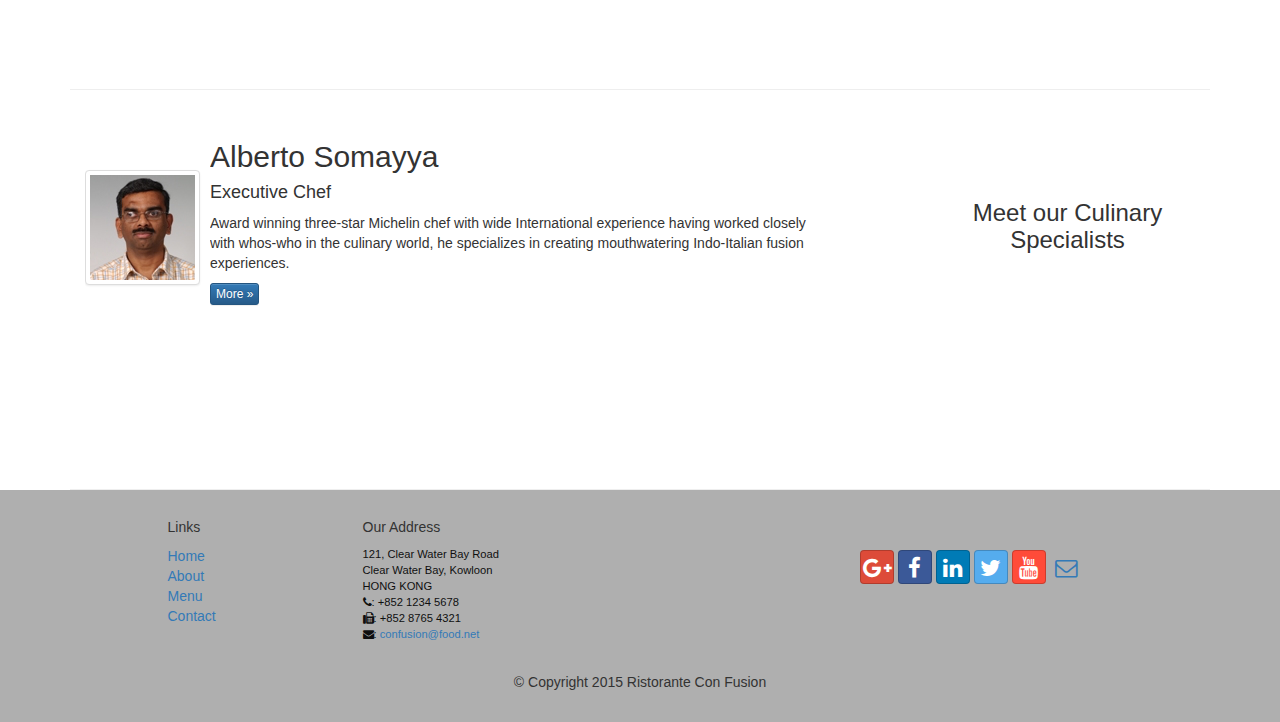
==== commit eabac3ca: "Update index.html" ====
--- a/confusion/index.html
+++ b/confusion/index.html
@@ -212,7 +212,7 @@
                     <p style="padding:20px;"></p>
                     <img src="img/logo.png" class="img-responsive">
                 </div>
-		    
+
                 <div class="col-xs-12 col-sm-2">
                   <p style="padding:45px;"></p>
 			<a type="button" class="btn btn-warning	btn-block"
@@ -286,6 +286,15 @@
                     <span class="sr-only">Next</span>
                 </a>
 
+                <div class="btn-group" id="carouselButtons">
+                  <button class="btn btn-danger btn-sm" id="carousel-pause">
+                    <span class="fa fa-pause" aria-hidden="true"></span>
+                  </button>
+                  <button class="btn btn-danger btn-sm" id="carousel-play">
+                    <span class="fa fa-play" aria-hidden="true"></span>
+                  </button>
+                </div>
+
 				</div>
 			</div>
     </div>
@@ -430,6 +439,19 @@
     <!-- jQuery (necessary for Bootstrap's JavaScript plugins) -->
   <script src="https://ajax.googleapis.com/ajax/libs/jquery/1.11.3/jquery.min.js"></script>
   <!-- Include all compiled plugins (below), or include individual files as needed -->
+
+  <script>
+    $(document).ready(function(){
+        $("#mycarousel").carousel( { interval: 2000 } );
+                      $("#carousel-pause").click(function(){
+            $("#mycarousel").carousel('pause');
+        });
+                    $("#carousel-play").click(function(){
+            $("#mycarousel").carousel('cycle');
+        });
+    });
+</script>
+
   <script src="js/bootstrap.min.js"></script>
 	    <script>
         $(document).ready(function(){
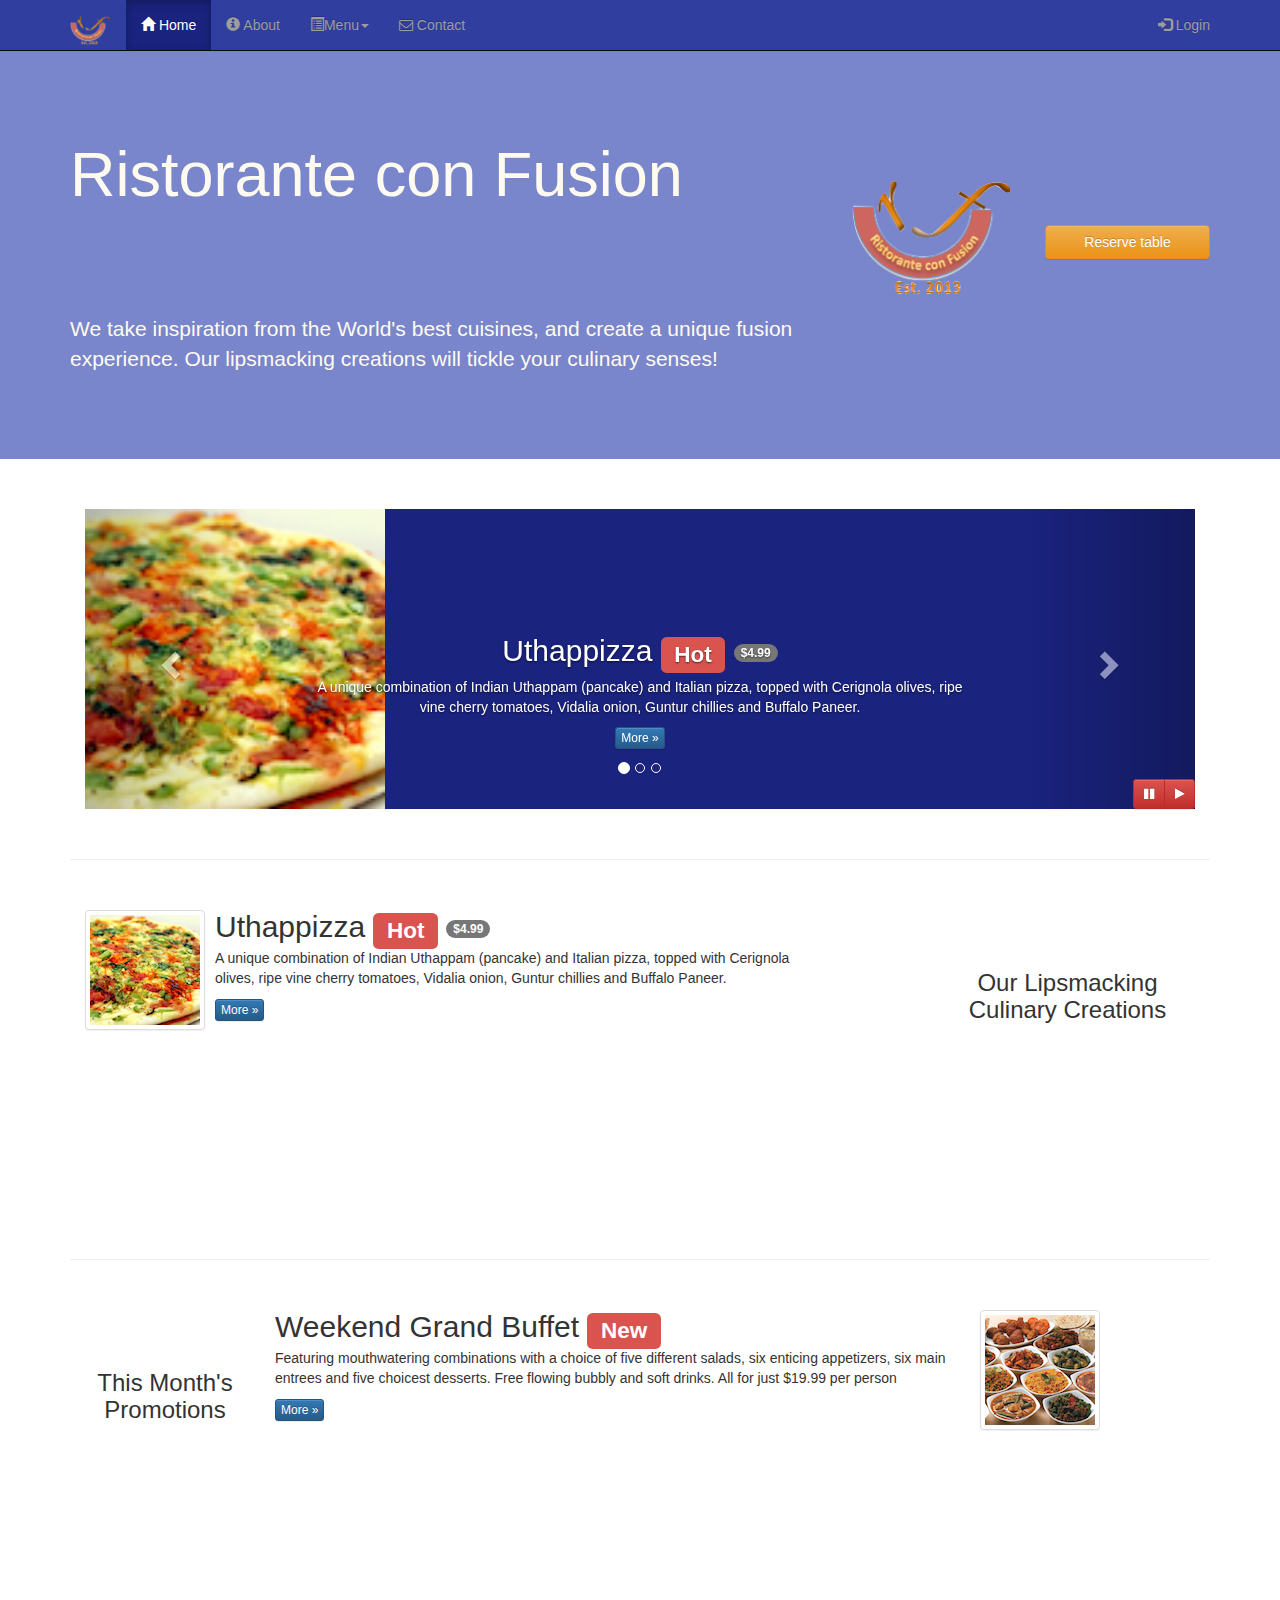
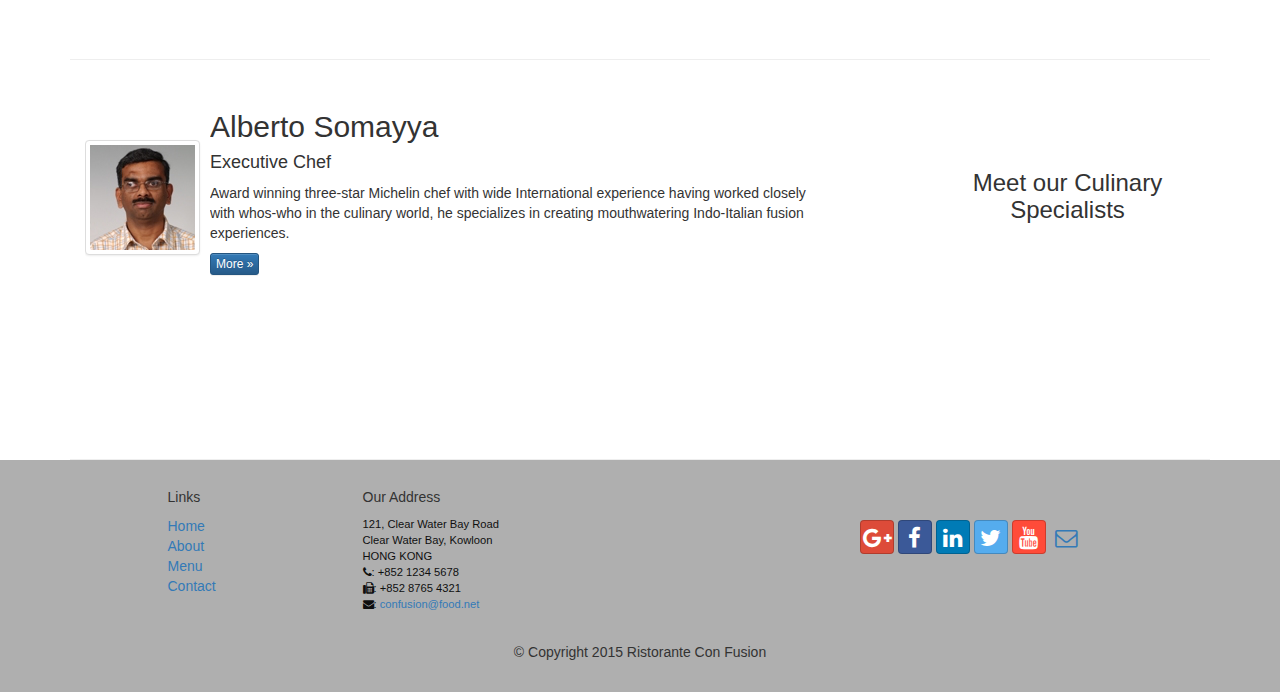
==== commit 30ecc882: "Merge branch 'master' into aboutus-1" ====
--- a/confusion/index.html
+++ b/confusion/index.html
@@ -286,6 +286,7 @@
                     <span class="sr-only">Next</span>
                 </a>
 
+
                 <div class="btn-group" id="carouselButtons">
                   <button class="btn btn-danger btn-sm" id="carousel-pause">
                     <span class="fa fa-pause" aria-hidden="true"></span>
@@ -294,6 +295,8 @@
                     <span class="fa fa-play" aria-hidden="true"></span>
                   </button>
                 </div>
+
+
 
 				</div>
 			</div>
--- a/confusion/css/mystyles.css
+++ b/confusion/css/mystyles.css
@@ -86,3 +86,9 @@
     left: 0;
     min-height: 300px;
 }
+
+#carouselButtons {
+    right:0px;
+    position: absolute;
+    bottom: 0px;
+}
